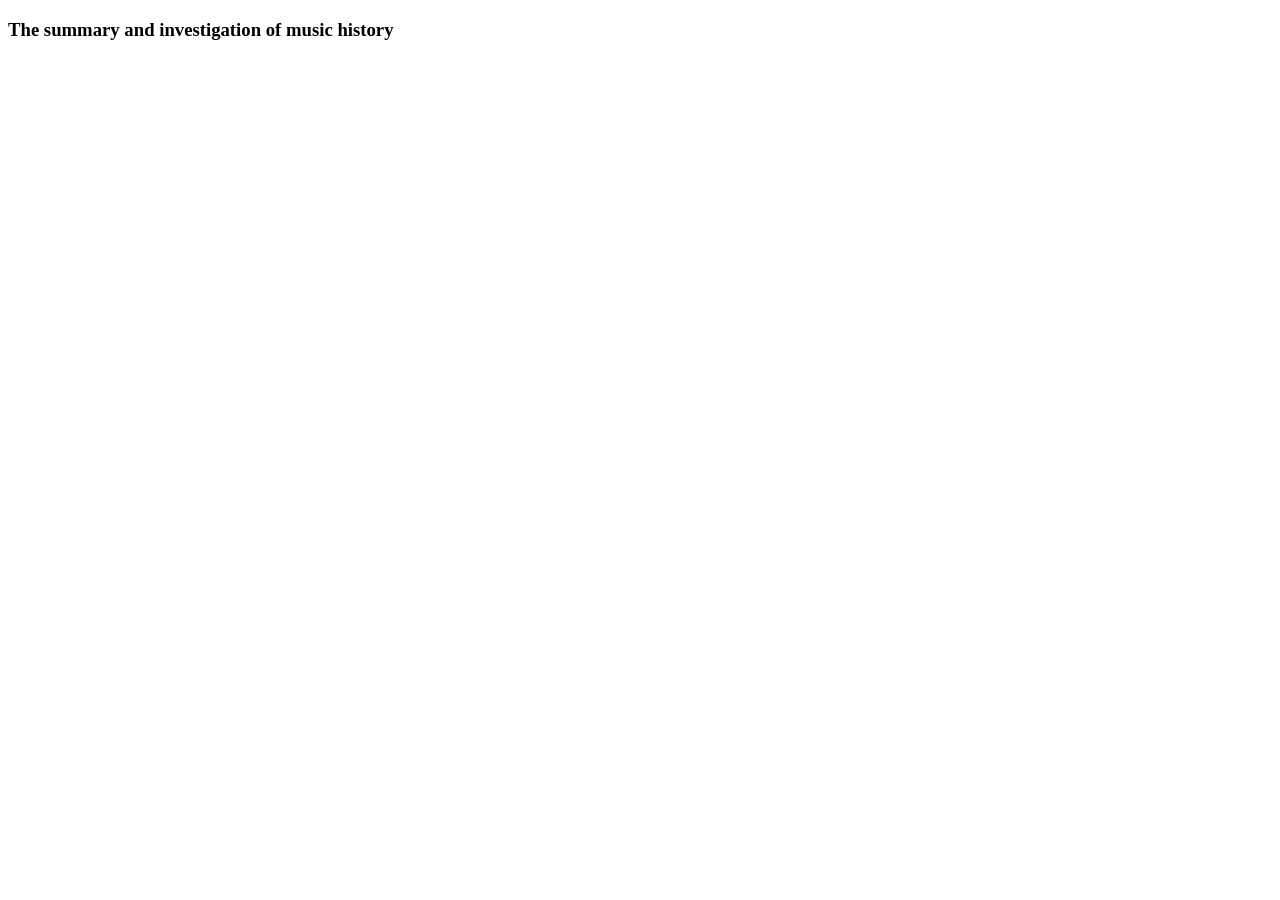
==== music.html @ 11781474 "new one about summary" ====
<!DOCTYPE html>
<html lang="en">
<head>
    <meta charset="UTF-8">
    <meta name="viewport" content="width=device-width, initial-scale=1.0">
    <title>Document</title>
</head>
<body>
  <h3> The summary and investigation of music history</h3>
    <p></p>











</body>
</html>
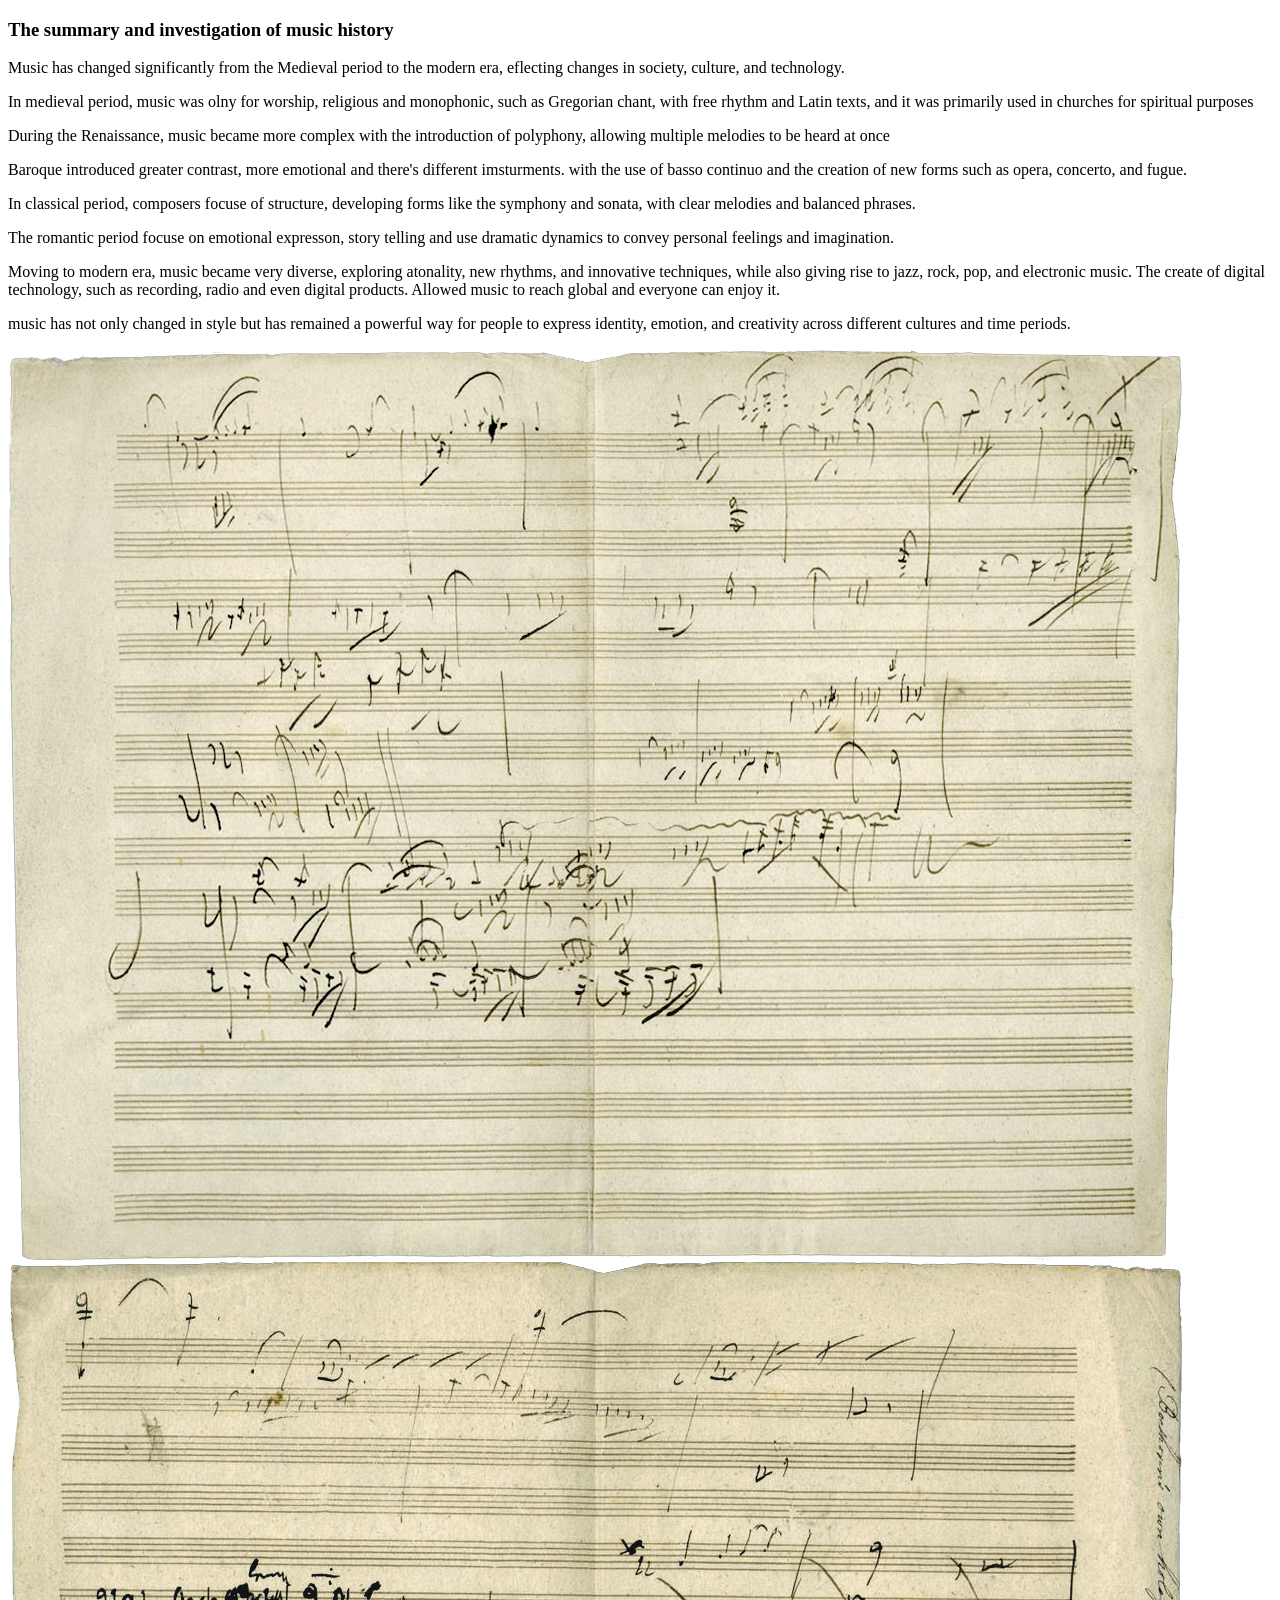
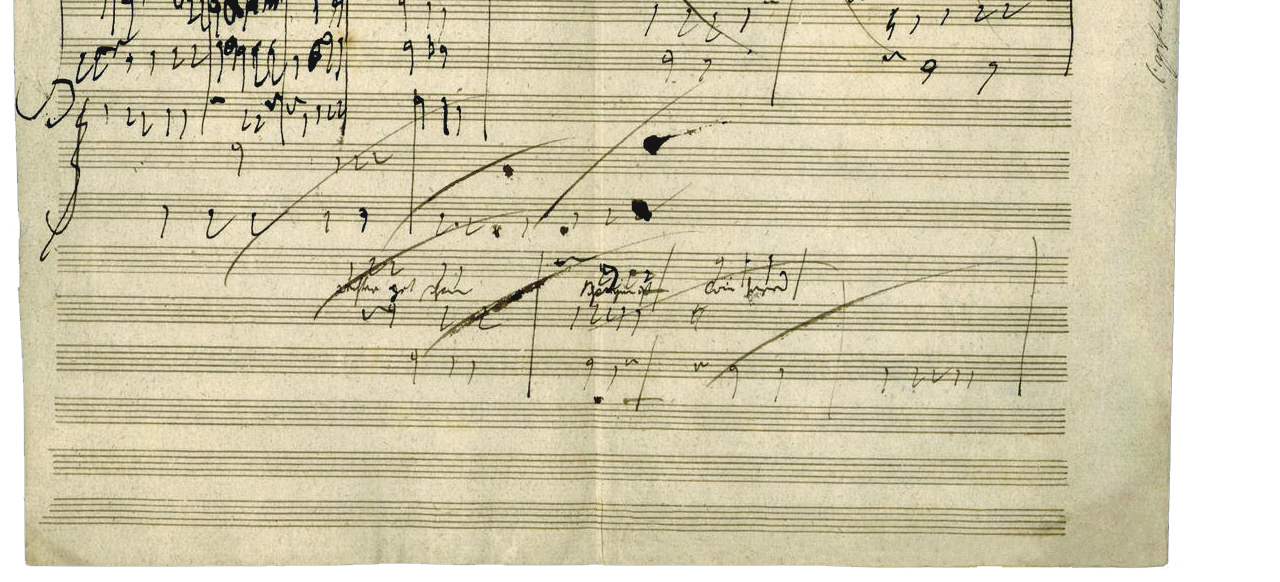
==== commit ef3bee50: "summary" ====
--- a/music.html
+++ b/music.html
@@ -7,15 +7,15 @@
 </head>
 <body>
   <h3> The summary and investigation of music history</h3>
-    <p></p>
-
-
-
-
-
-
-
-
+<p>Music has changed significantly from the Medieval period to the modern era, eflecting changes in society, culture, and technology.</p>
+<p>In medieval period, music was olny for worship, religious and monophonic, such as Gregorian chant, with free rhythm and Latin texts, and it was primarily used in churches for spiritual purposes</p>
+<p>During the Renaissance, music became more complex with the introduction of polyphony, allowing multiple melodies to be heard at once</p>
+<p>Baroque introduced greater contrast, more emotional and there's different imsturments. with the use of basso continuo and the creation of new forms such as opera, concerto, and fugue. </p>
+<p>In classical period, composers focuse of structure, developing forms like the symphony and sonata, with clear melodies and balanced phrases.</p>
+<p>The romantic period focuse on emotional expresson, story telling and use dramatic dynamics to convey personal feelings and imagination.</p>
+<p>Moving to modern era, music became very diverse, exploring atonality, new rhythms, and innovative techniques, while also giving rise to jazz, rock, pop, and electronic music. The create of digital technology, such as recording, radio and even digital products. Allowed music to reach global and everyone can enjoy it.</p>
+<p>music has not only changed in style but has remained a powerful way for people to express identity, emotion, and creativity across different cultures and time periods.</p>
+<img src="Beethoven_opus_101_manuscript.jpg" alt="history">
 
 
 
